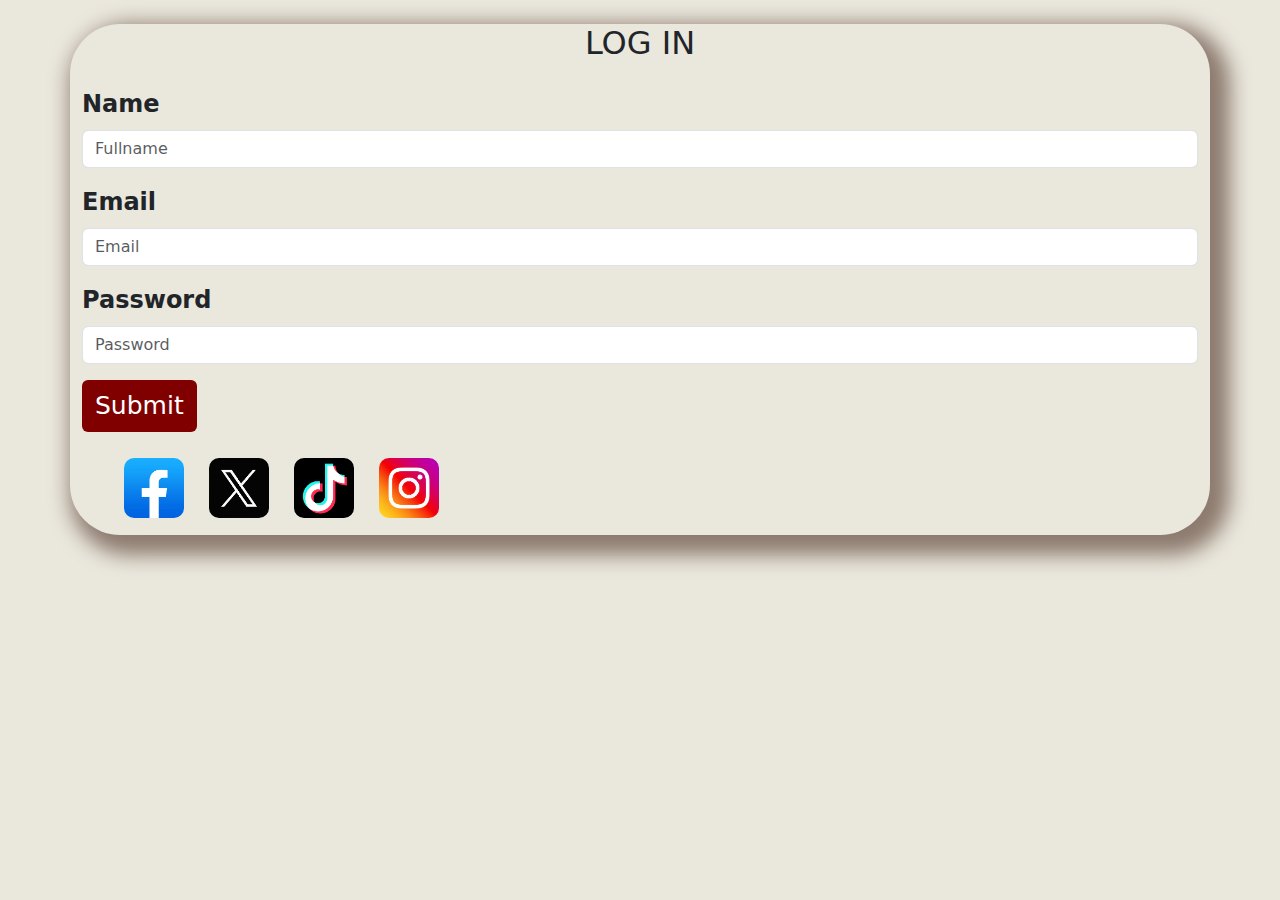
==== index.html @ 5f8a2f19 "images added and restored" ====
<!DOCTYPE html>
<html lang="en">
<head>
    <meta charset="UTF-8">
    <meta name="viewport" content="width=device-width, initial-scale=1.0">
    <link href="https://cdn.jsdelivr.net/npm/bootstrap@5.3.3/dist/css/bootstrap.min.css" rel="stylesheet" integrity="sha384-QWTKZyjpPEjISv5WaRU9OFeRpok6YctnYmDr5pNlyT2bRjXh0JMhjY6hW+ALEwIH" crossorigin="anonymous">
    <title>Document</title>

<style>
    body{
        background:#EAE7DC;
    }
    .container{
        box-shadow: 10px 10px 20px 10px rgba(49, 16, 4, 0.5);
        border-radius: 50px;
    }
    .container:hover{
        width: 70%;

    }
    .btn{
        background: maroon;
        color: white;
        font-size: 25px;
        
    }
    h2{
        text-align: center;
    }
    img{
        width: 60px;
        height: auto;
        border-radius: 10px;
        
    }
    img:hover{
        transition: 1s;
        opacity: .4;
        
    }
    .icons li{
        display: inline-block;
        margin: 10px;
        overflow: hidden;
    }
</style>



</head>
<body>
  <div class="container">
    <form action="http://127.0.0.1:5500/page1.html">
    <div class="mb-3 mt-4">
        <h2>LOG IN </h2>
        <label for="exampleFormControlInput1" class="form-label mt-3"><b class="fs-4">Name</b></label>
        <input type="name" class="form-control" id="exampleFormControlInput1" placeholder="Fullname">
        <label for="exampleFormControlInput1" class="form-label mt-3"><b class="fs-4">Email</b></label>
        <input type="email" class="form-control" id="exampleFormControlInput1" placeholder="Email">
        <label for="exampleFormControlInput1" class="form-label mt-3"><b class="fs-4">Password</b></label>
        <input type="password" class="form-control" id="exampleFormControlInput1" placeholder="Password">
      </div>
      <button type="submit" class="btn mb-3 d-grip" onclick="getValue()">Submit</button>
      <ul class="icons">
        <li><a href=""><img src="images/download.jpeg" alt=""></a></li>
        <li><a href=""></a><img src="images/x.png" alt=""></li>
        <li><a href=""></a><img src="images/tik.png" alt=""></li>
        <li><a href=""></a><img src="images/insta.jpeg" alt=""></li>
      </ul>
    </form>
  </div>
  <script type="text/javascript">
    function getValue() {
        const val = document.getElementById("exampleFormControlInput1").value;
        alert("Welcome " + val);
    }

   </script>
<script src="https://cdn.jsdelivr.net/npm/bootstrap@5.3.3/dist/js/bootstrap.bundle.min.js" integrity="sha384-YvpcrYf0tY3lHB60NNkmXc5s9fDVZLESaAA55NDzOxhy9GkcIdslK1eN7N6jIeHz" crossorigin="anonymous"></script>
</body>
</html>
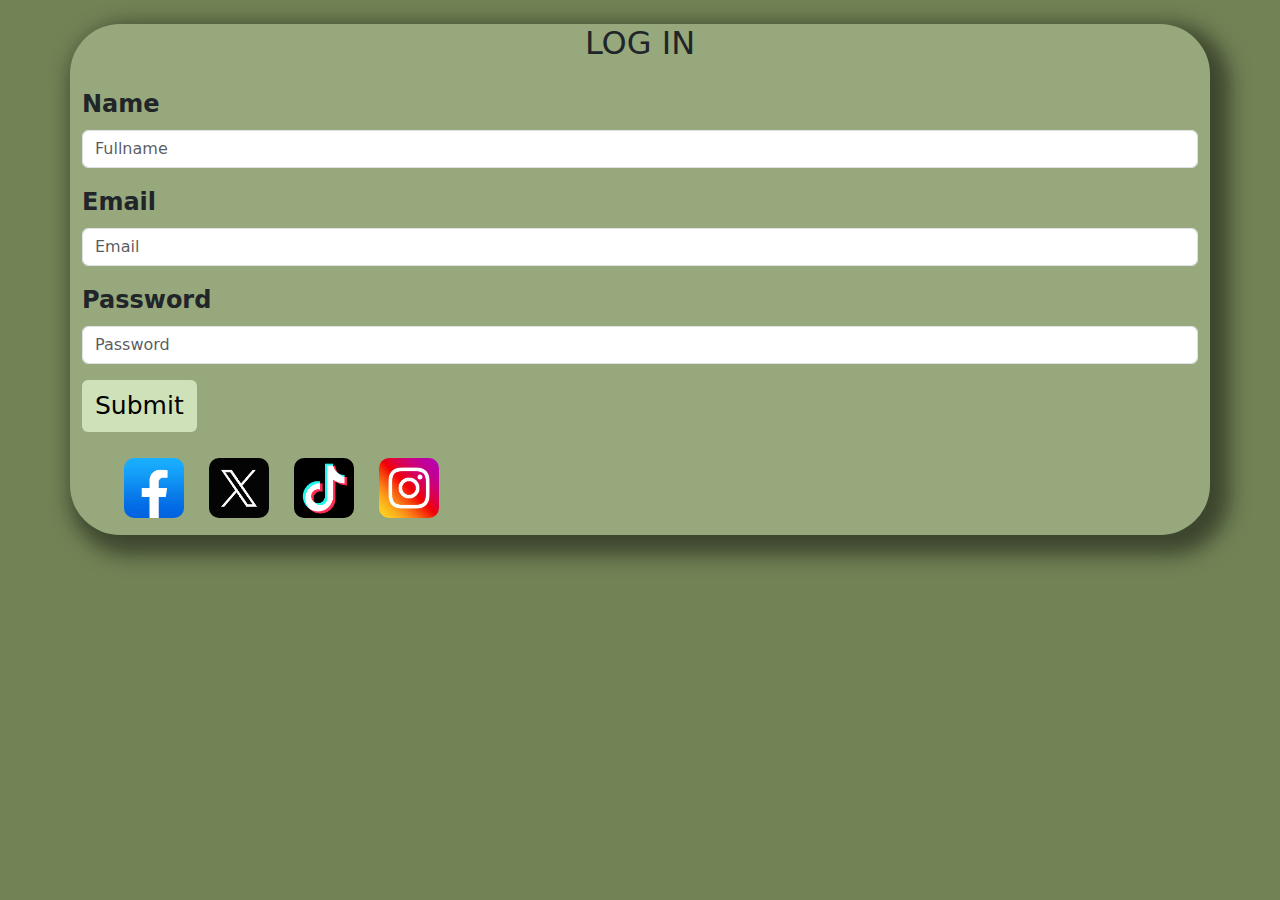
==== commit 98f4bd54: "modified all files, added images from canvas" ====
--- a/index.html
+++ b/index.html
@@ -8,19 +8,20 @@
 
 <style>
     body{
-        background:#EAE7DC;
+        background:#718355;
     }
     .container{
-        box-shadow: 10px 10px 20px 10px rgba(49, 16, 4, 0.5);
+        box-shadow: 10px 10px 20px 10px rgba(9, 9, 8, 0.5);
         border-radius: 50px;
+        background: #97A97C;
     }
     .container:hover{
         width: 70%;
 
     }
     .btn{
-        background: maroon;
-        color: white;
+        background:#CFE1B9;
+        color:black;
         font-size: 25px;
         
     }
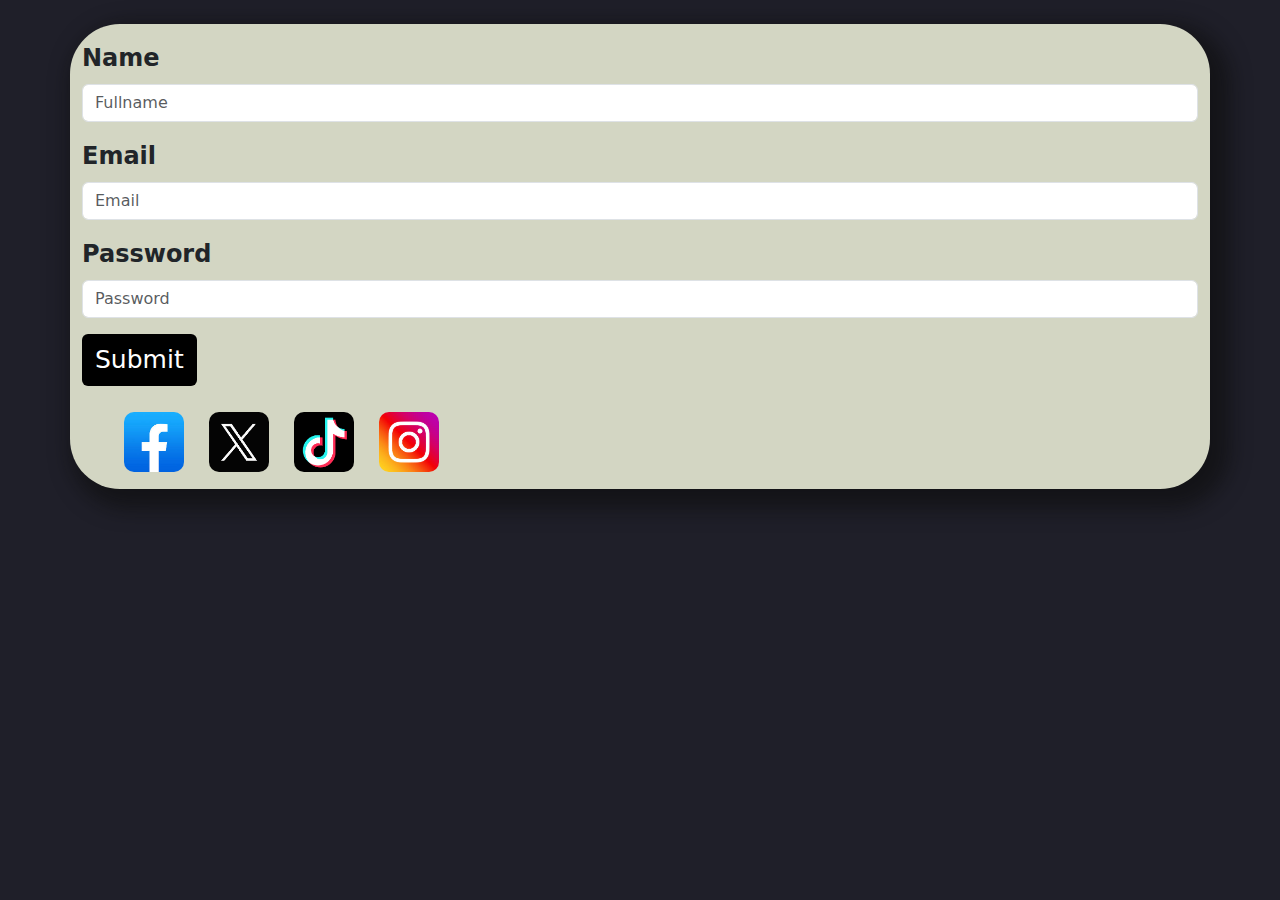
==== commit b68b22dd: "changed color" ====
--- a/index.html
+++ b/index.html
@@ -8,12 +8,12 @@
 
 <style>
     body{
-        background:#718355;
+        background:#1F1F29;
     }
     .container{
         box-shadow: 10px 10px 20px 10px rgba(9, 9, 8, 0.5);
         border-radius: 50px;
-        background: #97A97C;
+        background:#D3D6C3;
     }
     .container:hover{
         width: 70%;
@@ -25,9 +25,7 @@
         font-size: 25px;
         
     }
-    h2{
-        text-align: center;
-    }
+
     img{
         width: 60px;
         height: auto;
@@ -44,6 +42,11 @@
         margin: 10px;
         overflow: hidden;
     }
+    .btn{
+        background: black;
+        color: white;
+        font-size: 25px;
+    }
 </style>
 
 
@@ -51,9 +54,9 @@
 </head>
 <body>
   <div class="container">
-    <form action="http://127.0.0.1:5500/page1.html">
+    <form action="./page1.html">
     <div class="mb-3 mt-4">
-        <h2>LOG IN </h2>
+    
         <label for="exampleFormControlInput1" class="form-label mt-3"><b class="fs-4">Name</b></label>
         <input type="name" class="form-control" id="exampleFormControlInput1" placeholder="Fullname">
         <label for="exampleFormControlInput1" class="form-label mt-3"><b class="fs-4">Email</b></label>
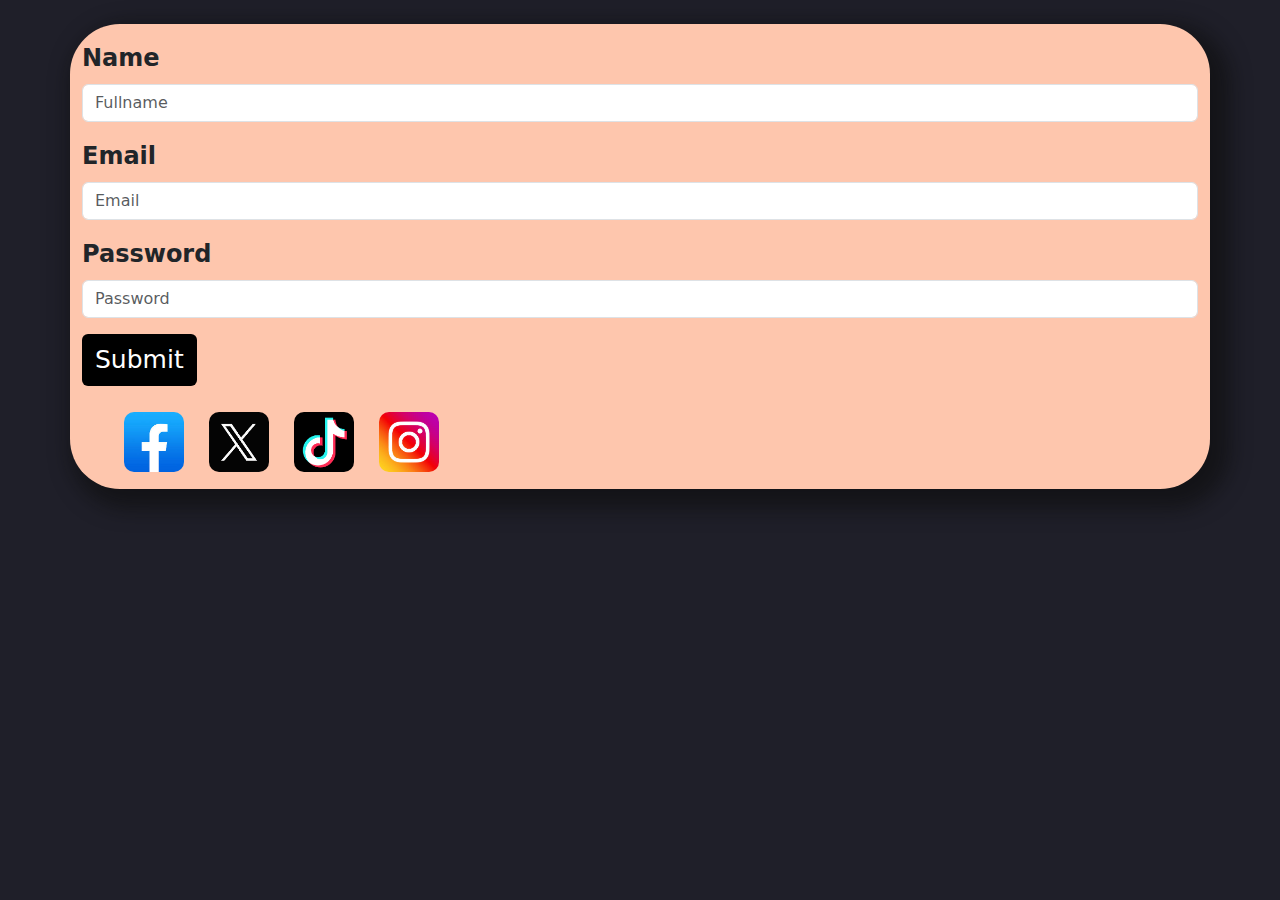
==== commit a750b1d9: "adding background" ====
--- a/index.html
+++ b/index.html
@@ -6,6 +6,11 @@
     <link href="https://cdn.jsdelivr.net/npm/bootstrap@5.3.3/dist/css/bootstrap.min.css" rel="stylesheet" integrity="sha384-QWTKZyjpPEjISv5WaRU9OFeRpok6YctnYmDr5pNlyT2bRjXh0JMhjY6hW+ALEwIH" crossorigin="anonymous">
     <title>Document</title>
 
+
+
+
+    
+
 <style>
     body{
         background:#1F1F29;
@@ -13,7 +18,7 @@
     .container{
         box-shadow: 10px 10px 20px 10px rgba(9, 9, 8, 0.5);
         border-radius: 50px;
-        background:#D3D6C3;
+        background:#FEC6AD;
     }
     .container:hover{
         width: 70%;
@@ -52,7 +57,15 @@
 
 
 </head>
+
+
+
 <body>
+
+
+
+
+     
   <div class="container">
     <form action="./page1.html">
     <div class="mb-3 mt-4">
@@ -79,6 +92,13 @@
         alert("Welcome " + val);
     }
 
+
+
+
+
+
+    
+
    </script>
 <script src="https://cdn.jsdelivr.net/npm/bootstrap@5.3.3/dist/js/bootstrap.bundle.min.js" integrity="sha384-YvpcrYf0tY3lHB60NNkmXc5s9fDVZLESaAA55NDzOxhy9GkcIdslK1eN7N6jIeHz" crossorigin="anonymous"></script>
 </body>
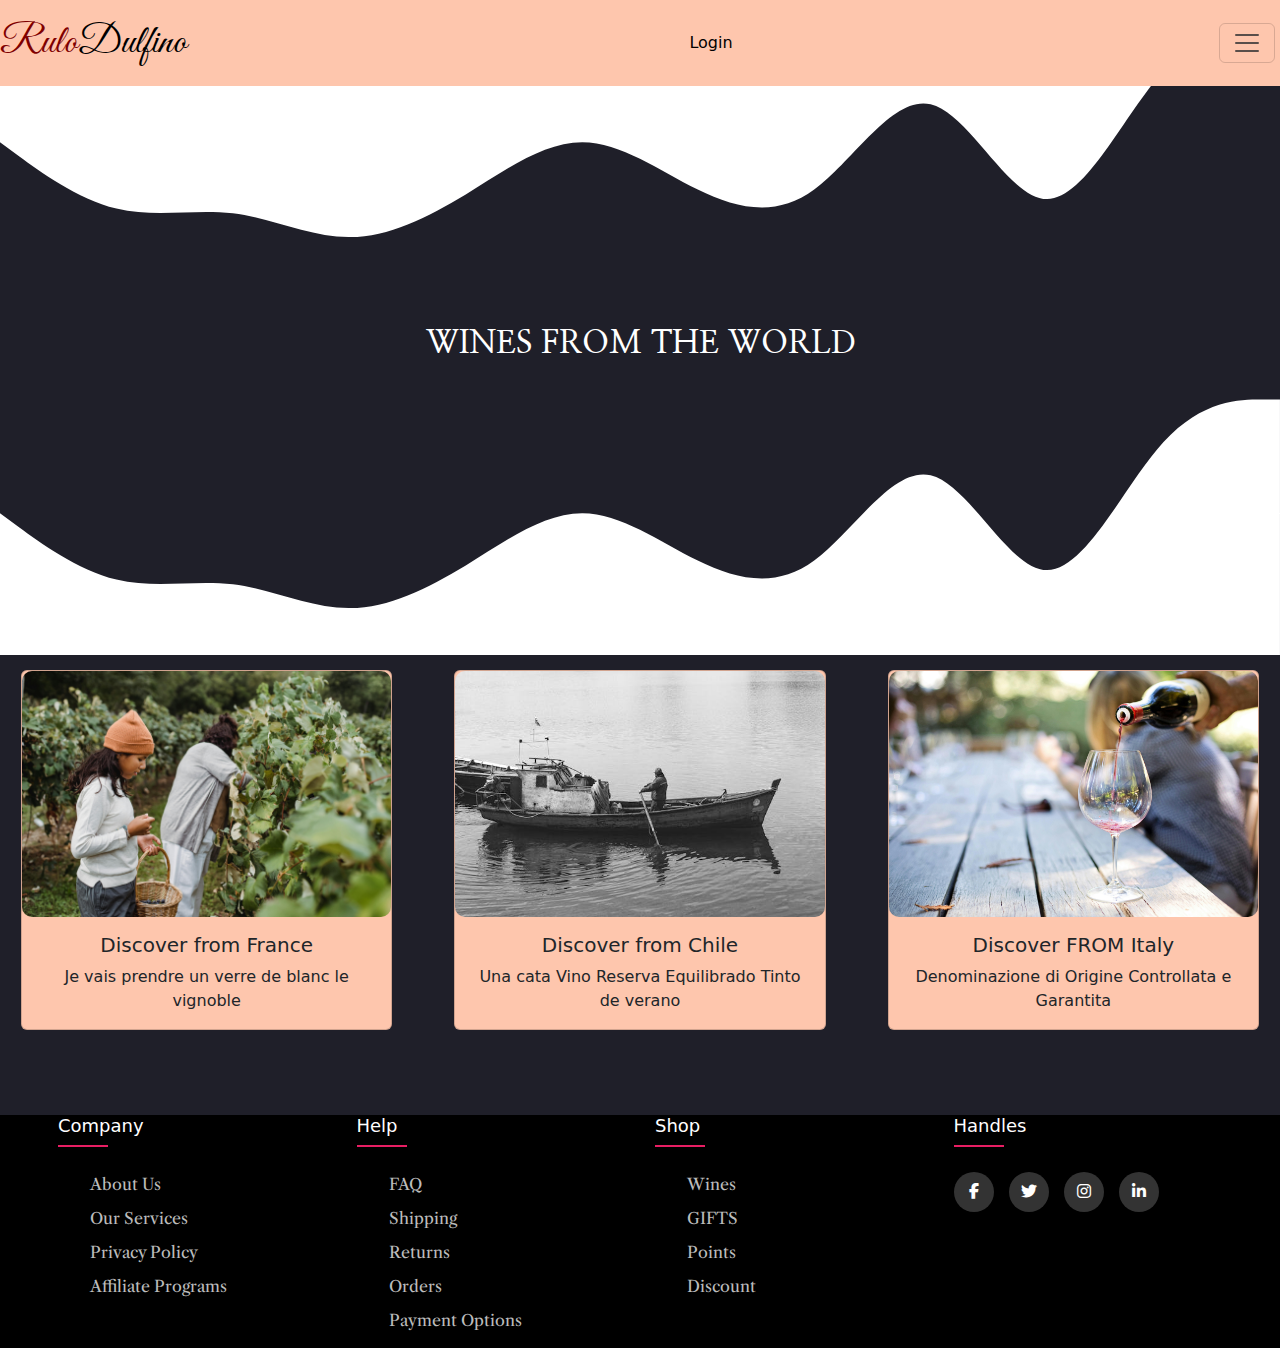
==== commit 4d648246: "added index.html to page for login" ====
--- a/index.html
+++ b/index.html
@@ -4,102 +4,373 @@
     <meta charset="UTF-8">
     <meta name="viewport" content="width=device-width, initial-scale=1.0">
     <link href="https://cdn.jsdelivr.net/npm/bootstrap@5.3.3/dist/css/bootstrap.min.css" rel="stylesheet" integrity="sha384-QWTKZyjpPEjISv5WaRU9OFeRpok6YctnYmDr5pNlyT2bRjXh0JMhjY6hW+ALEwIH" crossorigin="anonymous">
+<link rel="stylesheet" href="index.css">
+<link rel="stylesheet" href="https://cdnjs.cloudflare.com/ajax/libs/font-awesome/6.6.0/css/all.min.css">
+<link rel="preconnect" href="https://fonts.googleapis.com">
+<link rel="preconnect" href="https://fonts.gstatic.com" crossorigin>
+<link href="https://fonts.googleapis.com/css2?family=Cormorant+Garamond:ital,wght@0,300;0,400;0,500;0,600;0,700;1,300;1,400;1,500;1,600;1,700&family=EB+Garamond:ital,wght@0,400..800;1,400..800&family=Great+Vibes&family=Libre+Caslon+Text:ital,wght@0,400;0,700;1,400&family=Nanum+Myeongjo:wght@400;700;800&family=Nosifer&family=Oooh+Baby&family=Parisienne&family=WindSong:wght@400;500&display=swap" rel="stylesheet">
     <title>Document</title>
 
 
 
-
-    
-
-<style>
-    body{
-        background:#1F1F29;
+    <style>
+      *{
+      
+        margin: 0;
+        padding:0;
+        box-sizing:border-box;
+        outline: none; 
+        border:none;
+        text-decoration: none;
+        
+      
+      }
+      
+      body{
+        margin: 0;
+        padding: 0;
+        box-sizing: border-box;
+        overflow-x: hidden;
+      
+      }
+      
+      
+      
+      
+        #footer1 li{
+          display:block;
+          text-decoration: none;
+          background-color: green;
+        }
+        .card1{
+          background:black ;
+          color: white;
+          border: none;
+        }
+        .card1 li{
+          font-size: 15px;
+          background: black;
+          color: white;
+          margin:24px;
+          
+        }
+        a{
+          text-decoration: none;
+        }
+      
+      
+      .conti{
+        display: grid;
+        overflow-x: hidden;
+      }
+      
+      
+      .contain{
+        max-width: 1170px;
+      
+        margin: auto;
+      }
+      ul{
+        list-style: none;
+      }
+      
+      .row{
+        display: flex;
+        flex-wrap:wrap;
+      }
+      
+      
+       .footer{
+        background-color: black;
+        color: white;
+        margin-top: 70px;
+      
+        
+       }
+      .footer-col{
+      width: 25%;
+      padding:  0 15px;
+      }
+      .footer-col h4{
+        font-size: 18px;
+        color:#ffffff;
+        margin-bottom: 35px;
+        font-weight: 500;
+        position: relative;
+      
+      }
+      .footer-col h4::before{
+        content: '';
+        position: absolute;
+        left: 0;
+        bottom: -10px;
+        background-color: #e91e63;
+        height: 2px;
+        box-sizing: border-box;
+        width: 50px;
+      
+      }
+      .footer-col ul li:not(:last-child){
+      margin-bottom: 10px;
+      }
+      .footer-col ul li a{
+        font-size: 16px;
+        color: #ffffff;
+        font-weight: 300;
+        color: #bbbbbb;
+        display: block;
+        transition: all 0.3s ease;
+      }
+      .footer-col ul li a:hover{
+      
+        color: #ffffff;
+        padding-left: 8px;
+      
+      }
+      .footer-col .social-links a{
+      
+      display: inline-block;
+      
+      height: 40px;
+      width: 40px;
+      background-color: rgba(255, 255, 255, 0.2);
+      margin:0 10px 10px 0;
+      text-align: center;
+      line-height: 40px;
+      border-radius: 50%;
+      color: #ffffff;
+      transition: all 0.5s ease;
+      
+      }
+      .footer-col .social-links a:hover{
+      color: #24262b;
+      background-color:#ffffff ;
+      }
+      /*responsive footer*/
+      @media(max-width:767px){
+      
+      .footer-col{
+      width: 50%;
+      margin-bottom: 30px;
+      }
     }
-    .container{
-        box-shadow: 10px 10px 20px 10px rgba(9, 9, 8, 0.5);
-        border-radius: 50px;
-        background:#FEC6AD;
-    }
-    .container:hover{
-        width: 70%;
-
-    }
-    .btn{
-        background:#CFE1B9;
-        color:black;
-        font-size: 25px;
-        
-    }
-
-    img{
-        width: 60px;
-        height: auto;
-        border-radius: 10px;
-        
-    }
-    img:hover{
-        transition: 1s;
-        opacity: .4;
-        
-    }
-    .icons li{
-        display: inline-block;
-        margin: 10px;
-        overflow: hidden;
-    }
-    .btn{
-        background: black;
-        color: white;
-        font-size: 25px;
-    }
-</style>
-
-
+      @media(max-width:574px){
+      
+      .footer-col{
+      width: 100%;
+      
+      }
+      }
+      .navbar-toggler{
+        margin-right: 5px;
+      }
+      
+      </style>
 
 </head>
 
-
-
 <body>
-
-
-
-
-     
-  <div class="container">
-    <form action="./page1.html">
-    <div class="mb-3 mt-4">
-    
-        <label for="exampleFormControlInput1" class="form-label mt-3"><b class="fs-4">Name</b></label>
-        <input type="name" class="form-control" id="exampleFormControlInput1" placeholder="Fullname">
-        <label for="exampleFormControlInput1" class="form-label mt-3"><b class="fs-4">Email</b></label>
-        <input type="email" class="form-control" id="exampleFormControlInput1" placeholder="Email">
-        <label for="exampleFormControlInput1" class="form-label mt-3"><b class="fs-4">Password</b></label>
-        <input type="password" class="form-control" id="exampleFormControlInput1" placeholder="Password">
+  <div class="container-fluid">
+    <nav class="navbar fixed-top" id="navigation">
+      
+          <a class="navbar-brand" href="#"><span style="color:maroon;font-size: 40px;">Rulo<span style="color: black;">Dulfino</span></a>
+
+          <a href="page.html" style="color: black; display: block;">Login</a>
+          <button class="navbar-toggler" type="button" data-bs-toggle="offcanvas" data-bs-target="#offcanvasNavbar" aria-controls="offcanvasNavbar" aria-label="Toggle navigation">
+            <span class="navbar-toggler-icon"></span>
+          </button>
+          <div class="offcanvas offcanvas-end" tabindex="-1" id="offcanvasNavbar" aria-labelledby="offcanvasNavbarLabel">
+            <div class="offcanvas-header">
+              <h5 class="offcanvas-title" id="offcanvasNavbarLabel"><span class="navbar-brand" style="color:maroon;font-size: 40px;">Rulo<span style="color:black;">Dulfino</span></a></h5>
+              <button type="button" class="btn-close" data-bs-dismiss="offcanvas" aria-label="Close"></button>
+            </div>
+            <div class="offcanvas-body">
+              <ul class="navbar-nav justify-content-end flex-grow-1 pe-3">
+
+                <li class="nav-item">
+                  <a class="nav-link" href="./wine2.html">WINES</a>
+                </li>
+                <li class="nav-item">
+                    <a class="nav-link" href="./spirits.html">SPIRITS </a>
+                  </li>
+                  <li class="nav-item">
+                    <a class="nav-link" href="./whiskey.html">WHISKEY</a>
+                  </li>
+                  <li class="nav-item">
+                    <a class="nav-link" href="#">BEER</a>
+                  </li>
+                <li class="nav-item dropdown">
+                  <a class="nav-link dropdown-toggle" href="#" role="button" data-bs-toggle="dropdown" aria-expanded="false">
+                    Dropdown
+                  </a>
+                  <ul class="dropdown-menu">
+                    <li><a class="dropdown-item" href="#">ABOUT</a></li>
+                    <li><a class="dropdown-item" href="#">CONTACT</a></li>
+                    <li>
+                      <hr class="dropdown-divider">
+                    </li>
+                    <li><a class="dropdown-item" href="#">Something else here</a></li>
+                  </ul>
+                </li>
+                <li class="nav-item dropdown">
+                    <a class="nav-link dropdown-toggle" href="#" role="button" data-bs-toggle="dropdown" aria-expanded="false">
+                      GIFTS & ACCESSORIES
+                    </a>
+                    <ul class="dropdown-menu">
+                      <li><a class="dropdown-item" href="#">WINE GIFT</a></li>
+                      <li><a class="dropdown-item" href="#">WHISKEY GIFT</a></li>
+                      <li>
+                    <a  class="dropdown-item" href="">BEER & BRAN GIFT</a>
+                      </li>
+                      <li><a class="dropdown-item" href="#">GIFT VOURCHER</a></li>
+                      <li><a class="dropdown-item" href="#">Something else here</a></li>
+                    </ul>
+                  </li>
+              </ul>
+              
+              <form class="d-flex mt-3" role="search">
+                <input class="form-control me-2" type="search" placeholder="Search" aria-label="Search">
+                <button class="btn btn-outline-success" type="submit">Search</button>
+              </form>
+            </div>
+          </div>
+       
+      </nav>
+      
+  </div>
+   <!--1-->
+
+   <svg xmlns="http://www.w3.org/2000/svg" viewBox="0 0 1440 320"><path fill="#FFFFFF" fill-opacity="1" d="M0,160L21.8,176C43.6,192,87,224,131,234.7C174.5,245,218,235,262,240C305.5,245,349,267,393,266.7C436.4,267,480,245,524,218.7C567.3,192,611,160,655,160C698.2,160,742,192,785,213.3C829.1,235,873,245,916,213.3C960,181,1004,107,1047,117.3C1090.9,128,1135,224,1178,224C1221.8,224,1265,128,1309,80C1352.7,32,1396,32,1418,32L1440,32L1440,0L1418.2,0C1396.4,0,1353,0,1309,0C1265.5,0,1222,0,1178,0C1134.5,0,1091,0,1047,0C1003.6,0,960,0,916,0C872.7,0,829,0,785,0C741.8,0,698,0,655,0C610.9,0,567,0,524,0C480,0,436,0,393,0C349.1,0,305,0,262,0C218.2,0,175,0,131,0C87.3,0,44,0,22,0L0,0Z"></path>
+  
+    <h2 style="color: white;">WINES FROM THE WORLD</h2>
+  
+  </svg>
+
+  <svg xmlns="http://www.w3.org/2000/svg" viewBox="0 0 1440 320"><path fill="#FFFFFF" fill-opacity="1" d="M0,160L21.8,176C43.6,192,87,224,131,234.7C174.5,245,218,235,262,240C305.5,245,349,267,393,266.7C436.4,267,480,245,524,218.7C567.3,192,611,160,655,160C698.2,160,742,192,785,213.3C829.1,235,873,245,916,213.3C960,181,1004,107,1047,117.3C1090.9,128,1135,224,1178,224C1221.8,224,1265,128,1309,80C1352.7,32,1396,32,1418,32L1440,32L1440,320L1418.2,320C1396.4,320,1353,320,1309,320C1265.5,320,1222,320,1178,320C1134.5,320,1091,320,1047,320C1003.6,320,960,320,916,320C872.7,320,829,320,785,320C741.8,320,698,320,655,320C610.9,320,567,320,524,320C480,320,436,320,393,320C349.1,320,305,320,262,320C218.2,320,175,320,131,320C87.3,320,44,320,22,320L0,320Z"></path></svg>
+  <!--end-->
+
+<!--body-->
+  
+
+<!--EXPLORE-->
+<div class="card-container">
+
+
+  <a href="#" class="btn">
+<div class="card  mx-2 my-2">
+  <img src="images/winefarm (1).jpg" class="card-img-top" alt="...">
+  <div class="card-body">
+    <h5 class="card-title">Discover from France</h5>
+    <p class="card-text">Je vais prendre un verre de blanc le vignoble</p>
+   
+  </div>
+</div>
+  </a>
+
+<!--2-->
+<a href="./wineChile.html" class="btn">
+<div class="card mx-2 my-2">
+  <img src="images/chilefarm.jpeg" class="card-img-top" alt="...">
+  <div class="card-body">
+    <h5 class="card-title">Discover from Chile</h5>
+    <p class="card-text">Una cata Vino Reserva Equilibrado Tinto de verano</p>
+   
+  </div>
+</div>
+</a>
+<!--3-->
+<a href="./winesItaly.html" class="btn">
+<div class="card mx-2 my-2">
+  <img src="images/winefarm3.jpg" class="card-img-top" alt="...">
+  <div class="card-body">
+    <h5 class="card-title">Discover FROM Italy</h5>
+    <p class="card-text">Denominazione di Origine Controllata e Garantita</p>
+
+  </div>
+</div>
+</a>
+
+
+
+</div>
+
+
+  
+
+<!--last container-->
+
+
+
+<footer class="footer">
+  <div class="contain">
+    <div class="row">
+      <div class="footer-col">
+        <h4>Company</h4>
+        <ul>
+          <li><a href="#">About Us</a></li>
+          <li><a href="#">Our Services</a></li>
+          <li><a href="#">Privacy Policy</a></li>
+          <li><a href="#">Affiliate Programs</a></li>
+        </ul>
       </div>
-      <button type="submit" class="btn mb-3 d-grip" onclick="getValue()">Submit</button>
-      <ul class="icons">
-        <li><a href=""><img src="images/download.jpeg" alt=""></a></li>
-        <li><a href=""></a><img src="images/x.png" alt=""></li>
-        <li><a href=""></a><img src="images/tik.png" alt=""></li>
-        <li><a href=""></a><img src="images/insta.jpeg" alt=""></li>
-      </ul>
-    </form>
-  </div>
-  <script type="text/javascript">
-    function getValue() {
-        const val = document.getElementById("exampleFormControlInput1").value;
-        alert("Welcome " + val);
-    }
-
-
-
-
-
-
-    
-
-   </script>
-<script src="https://cdn.jsdelivr.net/npm/bootstrap@5.3.3/dist/js/bootstrap.bundle.min.js" integrity="sha384-YvpcrYf0tY3lHB60NNkmXc5s9fDVZLESaAA55NDzOxhy9GkcIdslK1eN7N6jIeHz" crossorigin="anonymous"></script>
+
+      <div class="footer-col">
+        <h4>Help</h4>
+        <ul>
+          <li><a href="#">FAQ</a></li>
+          <li><a href="#">Shipping</a></li>
+          <li><a href="#">Returns</a></li>
+          <li><a href="#">Orders</a></li>
+          <li><a href="#">Payment Options</a></li>
+        </ul>
+      </div>
+
+
+      <div class="footer-col">
+        <h4>Shop</h4>
+        <ul>
+          <li><a href="#">Wines</a></li>
+          <li><a href="#">GIFTS</a></li>
+          <li><a href="#">Points</a></li>
+          <li><a href="#">Discount</a></li>
+        </ul>
+      </div>
+
+
+      <div class="footer-col">
+        <h4>Handles</h4>
+        <div class="social-links">
+          <a href="#"><i class="fab fa-facebook-f"></i></a>
+          <a href="#"><i class="fab fa-twitter"></i></a>
+          <a href="#"><i class="fab fa-instagram"></i></a>
+          <a href="#"><i class="fab fa-linkedin-in"></i></a>
+        </div>
+      </div>
+
+
+ 
+
+
+    </div>
+  </div>
+
+
+
+
+</footer>
+
+
+
+
+
+
+
+
+
+
+ 
+      
+      <script src="https://cdn.jsdelivr.net/npm/bootstrap@5.3.3/dist/js/bootstrap.bundle.min.js" integrity="sha384-YvpcrYf0tY3lHB60NNkmXc5s9fDVZLESaAA55NDzOxhy9GkcIdslK1eN7N6jIeHz" crossorigin="anonymous"></script>
+
 </body>
 </html>--- a/index.css
+++ b/index.css
@@ -0,0 +1,159 @@
+*{
+    margin: 0;
+    padding: 0;
+    box-sizing: border-box;
+}
+body{
+ background:#1F1F29;
+}
+.container{
+    margin: 100px 0 0 200px;
+    width:auto;
+    height: 450px;
+    display: flex;
+    justify-content:center;
+    gap: 10px;
+    margin-left: 3px;
+}
+.container img{
+    width: 10%;
+    height: 100%;
+    object-fit: cover;
+    border-radius: 10px;
+    border: 2px solid rgba(22, 1, 1, 0.684);
+    transition: all ease-in-out;
+    margin-top: 20px;
+
+}
+.container img:hover{
+width: 25%;
+}
+
+nav{
+    background: #FEC6AD;
+}
+.navbar-brand{
+    
+        font-family: "Great Vibes", cursive;
+        font-weight: 400;
+        font-style: normal;
+        
+    
+      
+}
+h2{
+    
+        font-family:  "Nanum Myeongjo", serif;
+        font-weight: 400;
+        font-style: normal;
+        color: black;
+        text-align: center;
+        margin-top: 40px;
+        font-weight: bold;
+        margin-left: 2px;
+        width:auto;
+
+        
+        
+      
+}
+
+
+#wines{
+    text-align: center;
+}
+
+
+
+
+
+
+
+#offcanvasNavbar{
+    background:#EAE7DC;
+    border: 2px solid black;
+}
+  li {
+    font-size: 23px;
+    font-family: "Libre Caslon Text", serif;
+    transition: 1s;
+}
+li:hover{
+    background:#865D36;
+    border-radius: 10px;
+    opacity: .9;
+    
+}
+.nav-item a{
+    transition: all ease-in-out;
+}
+.dropdown-menu{
+    background: #EAE7DC;
+}
+/* .dropdown-menu li:hover{
+    background:#865D36;
+    
+} */
+/* #button-home{
+    padding-top: 15px;
+    padding-bottom: 15px;
+    padding-left :30px;
+    padding-right: 30px;
+    margin-top: 100px;
+    background: #5D001E;
+    border-radius: 70px 10px 70px 10px;
+ 
+
+} */
+
+
+#page1card{
+    background:#f4d19e;
+}
+
+.card-img-top{
+    border-radius:10px;
+    
+}
+
+.card-img-top:hover{
+    box-shadow: 20px 30px 40px 10px rgba(22, 1, 1, 0.684);
+    transition: 1s;
+    opacity: .8;
+    
+    
+}
+.d-block{
+    width: 600px;
+    height: auto;
+}
+.wrapper{
+    display: flex;
+    overflow-x: auto;
+    
+}
+.card{
+     background-color:#FEC6AD;
+}
+.card-container{
+    display:grid;
+    grid-template-columns: repeat(3, 1fr);
+    gap: 20px;
+   
+
+}
+.card-container .card img{
+    width: 100%;
+}
+
+@media screen and (max-width:992px){
+    .card-container{
+        grid-template-columns: repeat(2, 1fr);
+    }
+}
+
+@media only screen and (max-width: 730px) {
+    .card-container{
+        grid-template-columns: repeat(1, 1fr);
+    }
+}